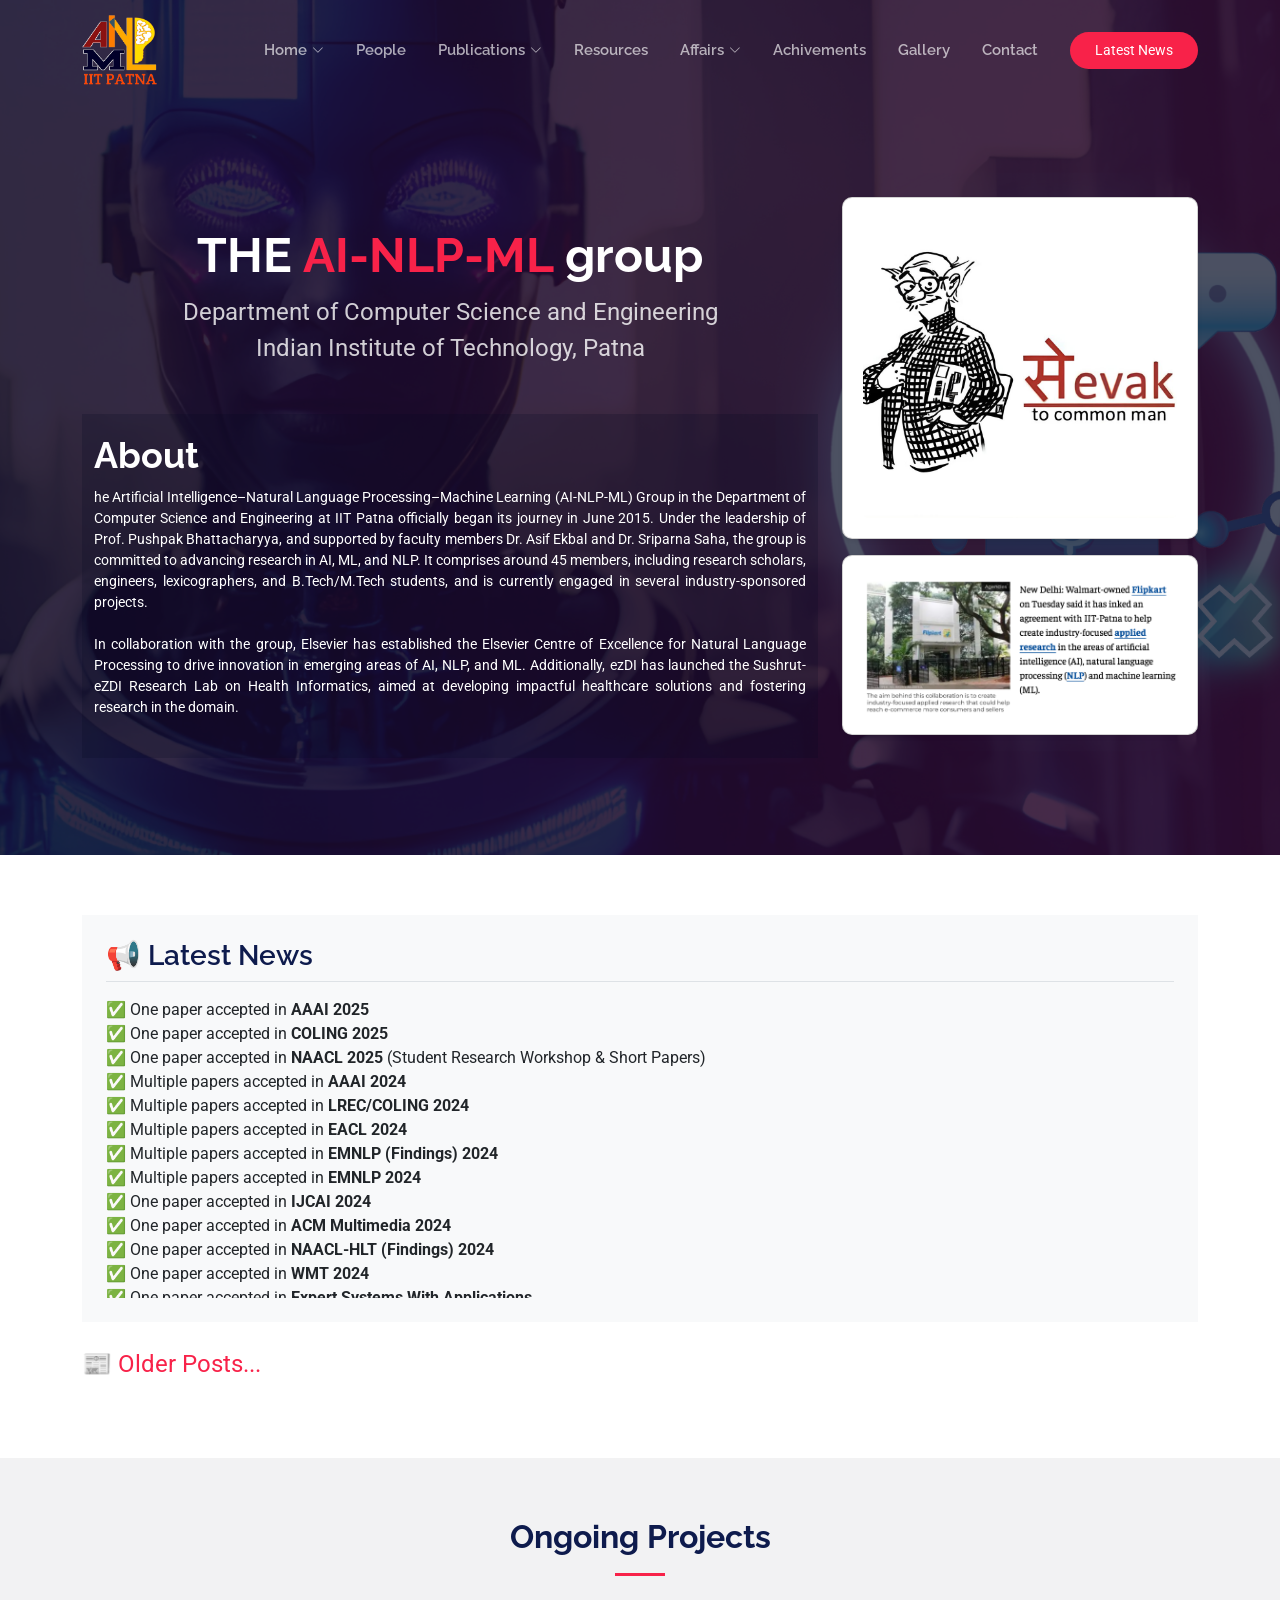
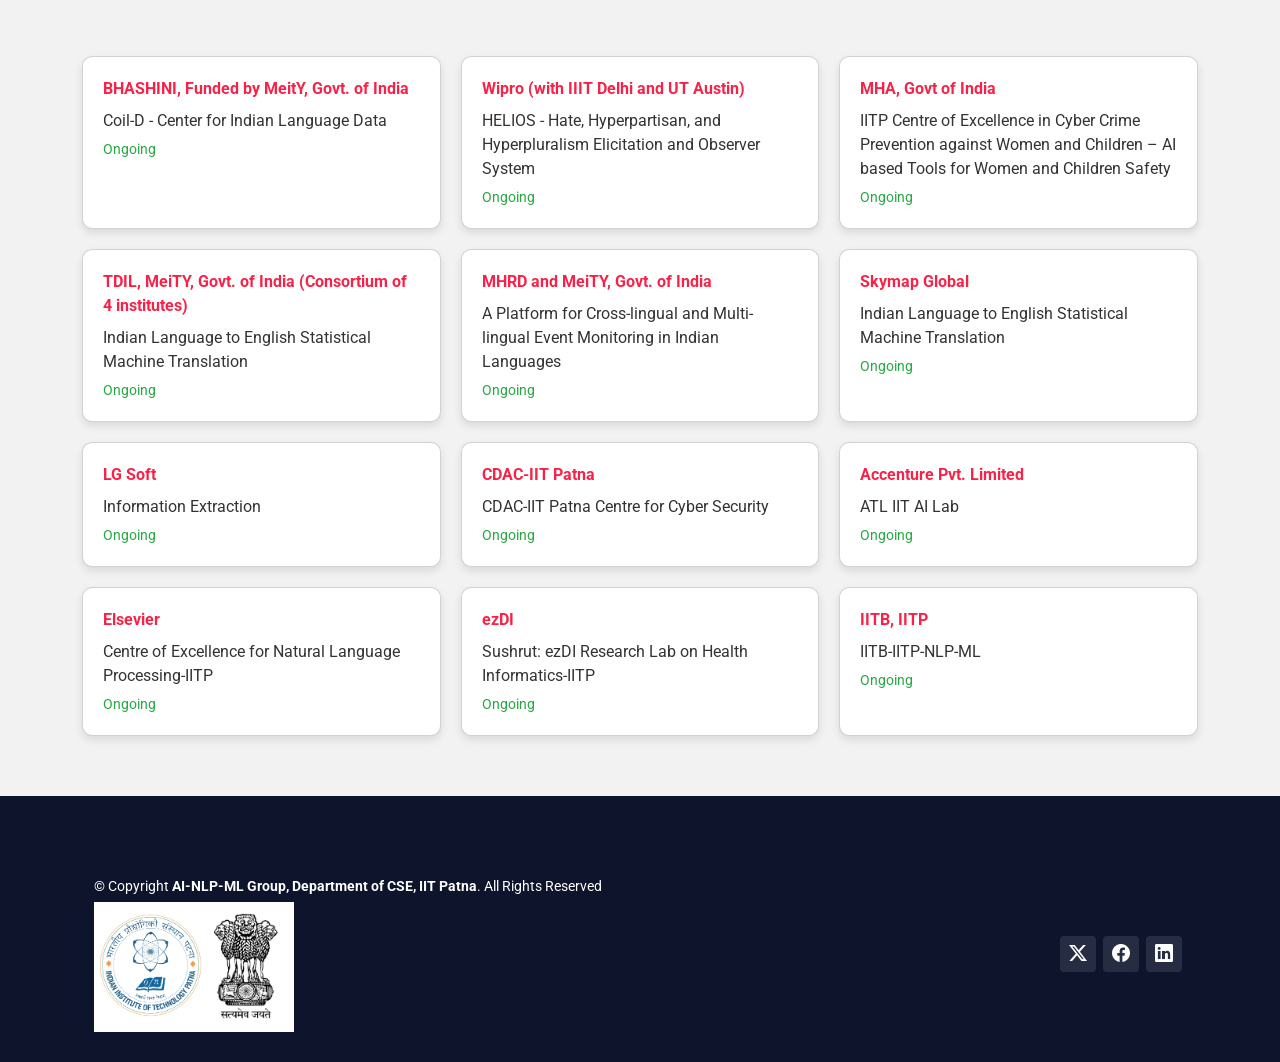
==== index.html @ 703f5d4b "commit" ====
<!DOCTYPE html>
<html lang="en">

<head>
  <meta charset="utf-8">
  <meta content="width=device-width, initial-scale=1.0" name="viewport">
  <title>AI-NLP-ML GROUP</title>
  <meta name="description" content="">
  <meta name="keywords" content="">

  <!-- Favicons -->
  <link href="assets/img/grouplogo.png" rel="icon">
  <!-- <link href="assets/img/favicon.png" rel="icon"> -->
  <!-- <link href="assets/img/apple-touch-icon.png" rel="apple-touch-icon"> -->

  <!-- Fonts -->
  <link href="https://fonts.googleapis.com" rel="preconnect">
  <link href="https://fonts.gstatic.com" rel="preconnect" crossorigin>
  <link href="https://fonts.googleapis.com/css2?family=Roboto:ital,wght@0,100;0,300;0,400;0,500;0,700;0,900;1,100;1,300;1,400;1,500;1,700;1,900&family=Raleway:ital,wght@0,100;0,200;0,300;0,400;0,500;0,600;0,700;0,800;0,900;1,100;1,200;1,300;1,400;1,500;1,600;1,700;1,800;1,900&display=swap" rel="stylesheet">

  <!-- Vendor CSS Files -->
  <link href="assets/vendor/bootstrap/css/bootstrap.min.css" rel="stylesheet">
  <link href="assets/vendor/bootstrap-icons/bootstrap-icons.css" rel="stylesheet">
  <link href="assets/vendor/aos/aos.css" rel="stylesheet">
  <link href="assets/vendor/glightbox/css/glightbox.min.css" rel="stylesheet">
  <link href="assets/vendor/swiper/swiper-bundle.min.css" rel="stylesheet">

  <!-- Main CSS File -->
  <link href="assets/css/main.css" rel="stylesheet">

  <!-- =======================================================
  * Template Name: TheEvent
  * Template URL: https://bootstrapmade.com/theevent-conference-event-bootstrap-template/
  * Updated: Aug 07 2024 with Bootstrap v5.3.3
  * Author: BootstrapMade.com
  * License: https://bootstrapmade.com/license/
  ======================================================== -->
</head>

<body class="index-page">

  <header id="header" class="header d-flex align-items-center fixed-top">
    <div class="container-fluid container-xl position-relative d-flex align-items-center">

      <a href="index.html" class="logo d-flex align-items-center me-auto">
        <img src="assets/img/grouplogo.png" alt="">
        <!-- Uncomment the line below if you also wish to use an text logo -->
        <!-- <h1 class="sitename">TheEvent</h1>  -->
      </a>

       <nav id="navmenu" class="navmenu">
        <ul>
          <li class="dropdown"><a href="index.html">Home<i class="bi bi-chevron-down toggle-dropdown"></i></a>
              <ul>
              <li><a href="index.html#about">About</a></li>
              <li><a href="index.html#projects">Ongoing Projects</a></li>
              <li><a href="collaboration.html">Collaboration</a></li></ul>
              
              </li>

          <li><a href="people.html">People</a></li>

          <li class="dropdown"><a href="">Publications<i class="bi bi-chevron-down toggle-dropdown"></i></a>
              <ul>
              <li><a href="conference.html">Conferences</a></li>
              <li><a href="journal.html">Journals</a></li>
              <li><a href="workshop.html">Workshops</a></li>
               </ul>
          </li>

          <li><a href="resources.html">Resources</a></li>
           
          <li class="dropdown"><a href="">Affairs<i class="bi bi-chevron-down toggle-dropdown"></i></a>
              <ul>
              <li><a href="events.html">Events</a></li>
              <li><a href="fridaytalks.html">Friday Talks</a></li>
               </ul>
          </li>
          <li><a href="achivment.html">Achivements</a></li>
          <li><a href="gallery.html">Gallery</a></li>
          <li><a href="contact.html">Contact</a></li>
        </ul>
        <i class="mobile-nav-toggle d-xl-none bi bi-list"></i>
      </nav>

      <a class="cta-btn d-none d-sm-block" href="index.html#news">Latest News</a>


    </div>
  </header>

  <main class="main">

    

  <!-- Hero Section --> 


  <section id="about" class="hero section dark-background" style="background: url('assets/img/p1.png') no-repeat center center/cover;">
     
  <div class="container">
      
     <div class="row">
         
      <div class="col-lg-8">
      <div class="container d-flex flex-column align-items-center text-center mt-auto" style="padding-top: 30px;">
        <h2 data-aos="fade-up" data-aos-delay="100" class="">THE <span>AI-NLP-ML</span> group</h2>
        <p data-aos="fade-up" data-aos-delay="200">Department of Computer Science and Engineering <br> Indian Institute of Technology, Patna</p>
        <!-- <div data-aos="fade-up" data-aos-delay="300" class="">
          <a href="https://www.youtube.com/watch?v=Y7f98aduVJ8" class="glightbox pulsating-play-btn mt-3"></a>
        </div> -->
      </div>

      <br> <br>

      <div class="about-info mt-auto position-relative">

        <div class="container position-relative" data-aos="fade-up">
          <div class="row">
            <div class="col-lg-12">
              <h2>About</h2>
              <p style="text-align: justify;">he Artificial Intelligence–Natural Language Processing–Machine Learning (AI-NLP-ML) Group in the Department of Computer Science and Engineering at IIT Patna officially began its journey in June 2015. Under the leadership of Prof. Pushpak Bhattacharyya, and supported by faculty members Dr. Asif Ekbal and Dr. Sriparna Saha, the group is committed to advancing research in AI, ML, and NLP. It comprises around 45 members, including research scholars, engineers, lexicographers, and B.Tech/M.Tech students, and is currently engaged in several industry-sponsored projects.<br><br>

              In collaboration with the group, Elsevier has established the Elsevier Centre of Excellence for Natural Language Processing to drive innovation in emerging areas of AI, NLP, and ML. Additionally, ezDI has launched the Sushrut-eZDI Research Lab on Health Informatics, aimed at developing impactful healthcare solutions and fostering research in the domain.</p>
            </div>
            <!-- <div class="col-lg-3">
              <h3>Where</h3>
              <p>Downtown Conference Center, New York</p>
            </div> -->
            <!-- <div class="col-lg-3">
              <h3>When</h3>
              <p>Monday to Wednesday<br>10-12 December</p>
            </div> -->
          </div>
        </div>
      </div>
    </div>




<!-- Right: Images -->
<div class="col-lg-4">
  <div class="row g-3">
    <div class="col-12">
      <div class="card shadow-sm">
       <a href="https://www.iitp.ac.in/~sevak/" target="blank"> <img src="assets/img/sevak.jpg" alt="Lab Image 1" class="img-fluid rounded uniform-img" style="height: 300px;"></a>
      </div>
    </div>
    <div class="col-12">
      <div class="card shadow-sm">
        <a href="https://economictimes.indiatimes.com/industry/services/retail/flipkart-signs-pact-with-iit-patna-for-joint-research-in-artificial-intelligence-machine-learning/articleshow/77615676.cms?from=mdr" target="blank"><img src="assets/img/media.jpg" alt="Lab Image 2" class="img-fluid rounded uniform-img"></a>
      </div>
    </div>
  </div>
</div>


    </div>
  </div>
</section>





<style>
  @keyframes scrollUp {
  0% {
    transform: translateY(100%);
  }
  100% {
    transform: translateY(-100%);
  }
}

.news-list {
  display: inline-block;
  white-space: nowrap;
  animation: scrollUp 24s linear infinite;
  animation-delay: 0s; /* Ensures it starts immediately */
  animation-play-state: running;
  will-change: transform;
}

</style>

<section id="news" >

   <div class="container">
    <!-- Latest News (30%) -->
    <div class="col-lg-12 bg-light text-dark p-4 position-relative overflow-hidden">
      <h3 class="fw-semibold mb-3 border-bottom pb-2">📢 Latest News</h3>
      <div class="news-ticker" style="max-height: 300px; overflow-y: hidden; position: relative;">
        <ul class="news-list list-unstyled m-0 p-0" style="animation: scrollUp 24s linear infinite;">
         <li>✅ One paper accepted in <strong>AAAI 2025</strong></li>
  <li>✅ One paper accepted in <strong>COLING 2025</strong></li>
  <li>✅ One paper accepted in <strong>NAACL 2025</strong> (Student Research Workshop &amp; Short Papers)</li>
  <li>✅ Multiple papers accepted in <strong>AAAI 2024</strong></li>
  <li>✅ Multiple papers accepted in <strong>LREC/COLING 2024</strong></li>
  <li>✅ Multiple papers accepted in <strong>EACL 2024</strong></li>
  <li>✅ Multiple papers accepted in <strong>EMNLP (Findings) 2024</strong></li>
  <li>✅ Multiple papers accepted in <strong>EMNLP 2024</strong></li>
  <li>✅ One paper accepted in <strong>IJCAI 2024</strong></li>
  <li>✅ One paper accepted in <strong>ACM Multimedia 2024</strong></li>
  <li>✅ One paper accepted in <strong>NAACL-HLT (Findings) 2024</strong></li>
  <li>✅ One paper accepted in <strong>WMT 2024</strong></li>

          <li>✅ One paper accepted in <strong>Expert Systems With Applications</strong></li>
          <li>✅ One paper accepted in <strong>PAKDD 2023</strong></li>
          <li>✅ One paper accepted in <strong>EACL 2023</strong></li>
          <li>✅ One paper in <strong>Scientific Reports</strong> (h5 index: 206)</li>
          <li>✅ One paper in <strong>PLOS ONE</strong> with Samsung (h5 index: 186)</li>
          <li>✅ One paper in <strong>Multimedia Tools and Applications</strong> (h5: 87)</li>
          <li>🏆 Best Student Paper Award in <strong>JCDL</strong></li>
          <li>🚀 Three papers in <strong>ECIR 2023</strong>, Dublin</li>
          <li>🌐 One paper in <strong>AAAI-2023</strong>, USA</li>
          <li>🧠 One paper in <strong>Information Fusion, Elsevier </strong> (IF: 17.56)</li>
          <li>💡 Collaboration with <strong>Flipkart</strong> featured in media</li>
        </ul>
      </div>
    </div>

     <br>
     <p class="older-posts" style="font-size: 1.5rem;">
     <a href="news.html" target="blank">📰 Older Posts...</a>
     </p>

  </div>
</section>






    <!-- ongoing projects -->

    <style>
    /*body {
      font-family: Arial, sans-serif;
      background-color: #f4f6f8;
      margin: 0;
      padding: 20px;
    }*/
    h1 {
      text-align: center;
      color: #333;
    }
    .grid {
      display: grid;
      grid-template-columns: repeat(auto-fit, minmax(300px, 1fr));
      gap: 20px;
      margin-top: 30px;
    }
    .card {
      background-color: #fff;
      border-radius: 10px;
      padding: 20px;
      box-shadow: 0 4px 8px rgba(0,0,0,0.1);
      transition: transform 0.2s;
    }
    .card:hover {
      transform: translateY(-5px);
    }
    .agency {
      font-weight: bold;
      color:#f82249;
      margin-bottom: 8px;
    }
    .title {
      font-size: 16px;
      color: #333;
      margin-bottom: 6px;
    }
    .status {
      font-size: 14px;
      color: #28a745;
    }
  </style>

  
    <section id="projects" class="buy-tickets section light-background">

      <!-- Section Title -->
      <div class="container section-title" data-aos="fade-up">
        <h2>Ongoing Projects<br></h2>
        <!-- <p>Necessitatibus eius consequatur ex aliquid fuga eum quidem sint consectetur velit</p> -->
      </div><!-- End Section Title -->

      <div class="container">

        <div class="grid">

    <div class="card">
      <div class="agency">BHASHINI, Funded by MeitY, Govt. of India</div>
      <div class="title">Coil-D - Center for Indian Language Data</div>
      <div class="status">Ongoing</div>
    </div>      

    <div class="card">
      <div class="agency">Wipro (with IIIT Delhi and UT Austin)</div>
      <div class="title">HELIOS - Hate, Hyperpartisan, and Hyperpluralism Elicitation and Observer System</div>
      <div class="status">Ongoing</div>
    </div>

    <div class="card">
      <div class="agency">MHA, Govt of India</div>
      <div class="title">IITP Centre of Excellence in Cyber Crime Prevention against Women and Children – AI based Tools for Women and Children Safety</div>
      <div class="status">Ongoing</div>
    </div>

    <div class="card">
      <div class="agency">TDIL, MeiTY, Govt. of India (Consortium of 4 institutes)</div>
      <div class="title">Indian Language to English Statistical Machine Translation</div>
      <div class="status">Ongoing</div>
    </div>

    <div class="card">
      <div class="agency">MHRD and MeiTY, Govt. of India</div>
      <div class="title">A Platform for Cross-lingual and Multi-lingual Event Monitoring in Indian Languages</div>
      <div class="status">Ongoing</div>
    </div>

    <div class="card">
      <div class="agency">Skymap Global</div>
      <div class="title">Indian Language to English Statistical Machine Translation</div>
      <div class="status">Ongoing</div>
    </div>

    <div class="card">
      <div class="agency">LG Soft</div>
      <div class="title">Information Extraction</div>
      <div class="status">Ongoing</div>
    </div>

    <div class="card">
      <div class="agency">CDAC-IIT Patna</div>
      <div class="title">CDAC-IIT Patna Centre for Cyber Security</div>
      <div class="status">Ongoing</div>
    </div>

    <div class="card">
      <div class="agency">Accenture Pvt. Limited</div>
      <div class="title">ATL IIT AI Lab</div>
      <div class="status">Ongoing</div>
    </div>

    <div class="card">
      <div class="agency">Elsevier</div>
      <div class="title">Centre of Excellence for Natural Language Processing-IITP</div>
      <div class="status">Ongoing</div>
    </div>

    <div class="card">
      <div class="agency">ezDI</div>
      <div class="title">Sushrut: ezDI Research Lab on Health Informatics-IITP</div>
      <div class="status">Ongoing</div>
    </div>

    <div class="card">
      <div class="agency">IITB, IITP</div>
      <div class="title">IITB-IITP-NLP-ML</div>
      <div class="status">Ongoing</div>
    </div>

  </div>

      
     </div>       

    </section><!-- /ongoing projects-->

    


    <!-- Buy Tickets Section -->
    <!-- <section id="buy-tickets" class="buy-tickets section light-background"> -->

      <!-- Section Title -->
      <!-- <div class="container section-title" data-aos="fade-up">
        <h2>Buy Tickets<br></h2>
        <p>Necessitatibus eius consequatur ex aliquid fuga eum quidem sint consectetur velit</p>
      </div> --><!-- End Section Title -->

      <!-- <div class="container">

        <div class="row gy-4 pricing-item" data-aos="fade-up" data-aos-delay="100">
          <div class="col-lg-3 d-flex align-items-center justify-content-center">
            <h3>Standard Access</h3>
          </div>
          <div class="col-lg-3 d-flex align-items-center justify-content-center">
            <h4><sup>$</sup>150<span> / month</span></h4>
          </div>
          <div class="col-lg-3 d-flex align-items-center justify-content-center">
            <ul>
              <li><i class="bi bi-check"></i> <span>Quam adipiscing vitae proin</span></li>
              <li><i class="bi bi-check"></i> <span>Nulla at volutpat diam uteera</span></li>
              <li class="na"><i class="bi bi-x"></i> <span>Pharetra massa massa ultricies</span></li>
            </ul>
          </div>
          <div class="col-lg-3 d-flex align-items-center justify-content-center">
            <div class="text-center"><a href="#" class="buy-btn">Buy Now</a></div>
          </div>
        </div> --><!-- End Pricing Item -->

        <!-- <div class="row gy-4 pricing-item featured mt-4" data-aos="fade-up" data-aos-delay="200">
          <div class="col-lg-3 d-flex align-items-center justify-content-center">
            <h3>Premium Access<br></h3>
          </div>
          <div class="col-lg-3 d-flex align-items-center justify-content-center">
            <h4><sup>$</sup>250<span> / month</span></h4>
          </div>
          <div class="col-lg-3 d-flex align-items-center justify-content-center">
            <ul>
              <li><i class="bi bi-check"></i> <span>Quam adipiscing vitae proin</span></li>
              <li><i class="bi bi-check"></i> <strong>Nec feugiat nisl pretium</strong></li>
              <li><i class="bi bi-check"></i> <span>Nulla at volutpat diam uteera</span></li>
            </ul>
          </div>
          <div class="col-lg-3 d-flex align-items-center justify-content-center">
            <div class="text-center"><a href="#" class="buy-btn">Buy Now</a></div>
          </div>
        </div> --><!-- End Pricing Item -->

        <!-- <div class="row gy-4 pricing-item mt-4" data-aos="fade-up" data-aos-delay="300">
          <div class="col-lg-3 d-flex align-items-center justify-content-center">
            <h3>Pro Access<br></h3>
          </div>
          <div class="col-lg-3 d-flex align-items-center justify-content-center">
            <h4><sup>$</sup>350<span> / month</span></h4>
          </div>
          <div class="col-lg-3 d-flex align-items-center justify-content-center">
            <ul>
              <li><i class="bi bi-check"></i> <span>Quam adipiscing vitae proin</span></li>
              <li><i class="bi bi-check"></i> <span>Nec feugiat nisl pretium</span></li>
              <li><i class="bi bi-check"></i> <span>Nulla at volutpat diam uteera</span></li>
            </ul>
          </div>
          <div class="col-lg-3 d-flex align-items-center justify-content-center">
            <div class="text-center"><a href="#" class="buy-btn">Buy Now</a></div>
          </div>
        </div> --><!-- End Pricing Item -->

      <!-- </div>

    </section> --><!-- /Buy Tickets Section -->

    <!-- Contact Section -->
    <!-- <section id="contact" class="contact section"> -->

      <!-- Section Title -->
      <!-- <div class="container section-title" data-aos="fade-up">
        <h2>Contact</h2>
        <p>Necessitatibus eius consequatur ex aliquid fuga eum quidem sint consectetur velit</p>
      </div> --><!-- End Section Title -->

      <!-- <div class="container" data-aos="fade-up" data-aos-delay="100">

        <div class="row gy-4">

          <div class="col-lg-6">
            <div class="info-item d-flex flex-column justify-content-center align-items-center" data-aos="fade-up" data-aos-delay="200">
              <i class="bi bi-geo-alt"></i>
              <h3>Address</h3>
              <p>A108 Adam Street, New York, NY 535022</p>
            </div>
          </div> --><!-- End Info Item -->

         <!--  <div class="col-lg-3 col-md-6">
            <div class="info-item d-flex flex-column justify-content-center align-items-center" data-aos="fade-up" data-aos-delay="300">
              <i class="bi bi-telephone"></i>
              <h3>Call Us</h3>
              <p>+1 5589 55488 55</p>
            </div>
          </div> --><!-- End Info Item -->

          <!-- <div class="col-lg-3 col-md-6">
            <div class="info-item d-flex flex-column justify-content-center align-items-center" data-aos="fade-up" data-aos-delay="400">
              <i class="bi bi-envelope"></i>
              <h3>Email Us</h3>
              <p>info@example.com</p>
            </div>
          </div> --><!-- End Info Item -->

       <!--  </div>

        <div class="row gy-4 mt-1">
          <div class="col-lg-6" data-aos="fade-up" data-aos-delay="300">
            <iframe src="https://www.google.com/maps/embed?pb=!1m14!1m8!1m3!1d48389.78314118045!2d-74.006138!3d40.710059!3m2!1i1024!2i768!4f13.1!3m3!1m2!1s0x89c25a22a3bda30d%3A0xb89d1fe6bc499443!2sDowntown%20Conference%20Center!5e0!3m2!1sen!2sus!4v1676961268712!5m2!1sen!2sus" frameborder="0" style="border:0; width: 100%; height: 400px;" allowfullscreen="" loading="lazy" referrerpolicy="no-referrer-when-downgrade"></iframe>
          </div> --><!-- End Google Maps -->

         <!--  <div class="col-lg-6">
            <form action="forms/contact.php" method="post" class="php-email-form" data-aos="fade-up" data-aos-delay="400">
              <div class="row gy-4">

                <div class="col-md-6">
                  <input type="text" name="name" class="form-control" placeholder="Your Name" required="">
                </div>

                <div class="col-md-6 ">
                  <input type="email" class="form-control" name="email" placeholder="Your Email" required="">
                </div>

                <div class="col-md-12">
                  <input type="text" class="form-control" name="subject" placeholder="Subject" required="">
                </div>

                <div class="col-md-12">
                  <textarea class="form-control" name="message" rows="6" placeholder="Message" required=""></textarea>
                </div>

                <div class="col-md-12 text-center">
                  <div class="loading">Loading</div>
                  <div class="error-message"></div>
                  <div class="sent-message">Your message has been sent. Thank you!</div>

                  <button type="submit">Send Message</button>
                </div>

              </div>
            </form>
          </div> --><!-- End Contact Form -->

       <!--  </div>

      </div>

    </section> --><!-- /Contact Section -->

  </main>

  <footer id="footer" class="footer dark-background">

    <div class="footer-top">
      <div class="container">
        

      <div class="copyright text-center">
      <div class="container d-flex flex-column flex-lg-row justify-content-center justify-content-lg-between align-items-center">

        <div class="d-flex flex-column align-items-center align-items-lg-start">
          <div>
            © Copyright <strong><span>AI-NLP-ML Group, Department of CSE, IIT Patna</span></strong>. All Rights Reserved
          </div>
          <div class="credits">
             <a href="https://www.iitp.ac.in/" target="blank"><img src="assets/img/patnalogo.png" alt="" style="height: 130px; width: 200px;"></a>
            <!-- All the links in the footer should remain intact. -->
            <!-- You can delete the links only if you purchased the pro version. -->
            <!-- Licensing information: https://bootstrapmade.com/license/ -->
            <!-- Purchase the pro version with working PHP/AJAX contact form: https://bootstrapmade.com/herobiz-bootstrap-business-template/ -->
            <!-- Designed by <a href="https://bootstrapmade.com/">BootstrapMade</a> -->
          </div>
        </div>

        <div class="social-links order-first order-lg-last mb-3 mb-lg-0">
          <a href="https://twitter.com/ai_nlp_ml_iitp?t=twsWrghgOmZJlSwyv8TWQA&s=08" target="blank"><i class="bi bi-twitter-x"></i></a>
          <a href="https://www.facebook.com/ainlpmliitp/" target="blank"><i class="bi bi-facebook"></i></a>
          <!-- <a href=""><i class="bi bi-instagram"></i></a> -->
          <a href="https://in.linkedin.com/company/ai-nlp-ml-research-lab-iit-patna" target="blank"><i class="bi bi-linkedin"></i></a>
        </div>

      </div>
    </div>

  </footer>

  <!-- Scroll Top -->
  <a href="#" id="scroll-top" class="scroll-top d-flex align-items-center justify-content-center"><i class="bi bi-arrow-up-short"></i></a>

  <!-- Preloader -->
  <div id="preloader"></div>

  <!-- Vendor JS Files -->
  <script src="assets/vendor/bootstrap/js/bootstrap.bundle.min.js"></script>
  <script src="assets/vendor/php-email-form/validate.js"></script>
  <script src="assets/vendor/aos/aos.js"></script>
  <script src="assets/vendor/glightbox/js/glightbox.min.js"></script>
  <script src="assets/vendor/swiper/swiper-bundle.min.js"></script>

  <!-- Main JS File -->
  <script src="assets/js/main.js"></script>

</body>

</html>
---- assets/css/main.css ----
/**
* Template Name: TheEvent
* Template URL: https://bootstrapmade.com/theevent-conference-event-bootstrap-template/
* Updated: Aug 07 2024 with Bootstrap v5.3.3
* Author: BootstrapMade.com
* License: https://bootstrapmade.com/license/
*/

/*--------------------------------------------------------------
# Font & Color Variables
# Help: https://bootstrapmade.com/color-system/
--------------------------------------------------------------*/
/* Fonts */
:root {
  --default-font: "Roboto",  system-ui, -apple-system, "Segoe UI", Roboto, "Helvetica Neue", Arial, "Noto Sans", "Liberation Sans", sans-serif, "Apple Color Emoji", "Segoe UI Emoji", "Segoe UI Symbol", "Noto Color Emoji";
  --heading-font: "Raleway",  sans-serif;
  --nav-font: "Raleway",  sans-serif;
}

/* Global Colors - The following color variables are used throughout the website. Updating them here will change the color scheme of the entire website */
:root { 
  --background-color: #ffffff; /* Background color for the entire website, including individual sections */
  --default-color: #2f3138; /* Default color used for the majority of the text content across the entire website */
  --heading-color: #0e1b4d; /* Color for headings, subheadings and title throughout the website */
  --accent-color: #f82249; /* Accent color that represents your brand on the website. It's used for buttons, links, and other elements that need to stand out */
  --surface-color: #ffffff; /* The surface color is used as a background of boxed elements within sections, such as cards, icon boxes, or other elements that require a visual separation from the global background. */
  --contrast-color: #ffffff; /* Contrast color for text, ensuring readability against backgrounds of accent, heading, or default colors. */
}

/* Nav Menu Colors - The following color variables are used specifically for the navigation menu. They are separate from the global colors to allow for more customization options */
:root {
  --nav-color: rgba(255, 255, 255, 0.65);  /* The default color of the main navmenu links */
  --nav-hover-color: #ffffff; /* Applied to main navmenu links when they are hovered over or active */
  --nav-mobile-background-color: #ffffff; /* Used as the background color for mobile navigation menu */
  --nav-dropdown-background-color: #ffffff; /* Used as the background color for dropdown items that appear when hovering over primary navigation items */
  --nav-dropdown-color: #212529; /* Used for navigation links of the dropdown items in the navigation menu. */
  --nav-dropdown-hover-color: #f82249; /* Similar to --nav-hover-color, this color is applied to dropdown navigation links when they are hovered over. */
}

/* Color Presets - These classes override global colors when applied to any section or element, providing reuse of the sam color scheme. */

.light-background {
  --background-color: #f2f2f3;
  --surface-color: #ffffff;
}

.dark-background {
  --background-color: #000820;
  --default-color: #ffffff;
  --heading-color: #ffffff;
  --surface-color: #001553;
  --contrast-color: #ffffff;
}

/* Smooth scroll */
:root {
  scroll-behavior: smooth;
}

/*--------------------------------------------------------------
# General Styling & Shared Classes
--------------------------------------------------------------*/
body {
  color: var(--default-color);
  background-color: var(--background-color);
  font-family: var(--default-font);
}

a {
  color: var(--accent-color);
  text-decoration: none;
  transition: 0.3s;
}

a:hover {
  color: color-mix(in srgb, var(--accent-color), transparent 25%);
  text-decoration: none;
}

h1,
h2,
h3,
h4,
h5,
h6 {
  color: var(--heading-color);
  font-family: var(--heading-font);
}

/* Pulsating Play Button
------------------------------*/
.pulsating-play-btn {
  width: 94px;
  height: 94px;
  background: radial-gradient(var(--accent-color) 50%, color-mix(in srgb, var(--accent-color), transparent 75%) 52%);
  border-radius: 50%;
  display: block;
  position: relative;
  overflow: hidden;
}

.pulsating-play-btn:before {
  content: "";
  position: absolute;
  width: 120px;
  height: 120px;
  animation-delay: 0s;
  animation: pulsate-play-btn 2s;
  animation-direction: forwards;
  animation-iteration-count: infinite;
  animation-timing-function: steps;
  opacity: 1;
  border-radius: 50%;
  border: 5px solid color-mix(in srgb, var(--accent-color), transparent 30%);
  top: -15%;
  left: -15%;
  background: rgba(198, 16, 0, 0);
}

.pulsating-play-btn:after {
  content: "";
  position: absolute;
  left: 50%;
  top: 50%;
  transform: translateX(-40%) translateY(-50%);
  width: 0;
  height: 0;
  border-top: 10px solid transparent;
  border-bottom: 10px solid transparent;
  border-left: 15px solid #fff;
  z-index: 100;
  transition: all 400ms cubic-bezier(0.55, 0.055, 0.675, 0.19);
}

.pulsating-play-btn:hover:before {
  content: "";
  position: absolute;
  left: 50%;
  top: 50%;
  transform: translateX(-40%) translateY(-50%);
  width: 0;
  height: 0;
  border: none;
  border-top: 10px solid transparent;
  border-bottom: 10px solid transparent;
  border-left: 15px solid #fff;
  z-index: 200;
  animation: none;
  border-radius: 0;
}

.pulsating-play-btn:hover:after {
  border-left: 15px solid var(--accent-color);
  transform: scale(20);
}

@keyframes pulsate-play-btn {
  0% {
    transform: scale(0.6, 0.6);
    opacity: 1;
  }

  100% {
    transform: scale(1, 1);
    opacity: 0;
  }
}

/* PHP Email Form Messages
------------------------------*/
.php-email-form .error-message {
  display: none;
  background: #df1529;
  color: #ffffff;
  text-align: left;
  padding: 15px;
  margin-bottom: 24px;
  font-weight: 600;
}

.php-email-form .sent-message {
  display: none;
  color: #ffffff;
  background: #059652;
  text-align: center;
  padding: 15px;
  margin-bottom: 24px;
  font-weight: 600;
}

.php-email-form .loading {
  display: none;
  background: var(--surface-color);
  text-align: center;
  padding: 15px;
  margin-bottom: 24px;
}

.php-email-form .loading:before {
  content: "";
  display: inline-block;
  border-radius: 50%;
  width: 24px;
  height: 24px;
  margin: 0 10px -6px 0;
  border: 3px solid var(--accent-color);
  border-top-color: var(--surface-color);
  animation: php-email-form-loading 1s linear infinite;
}

@keyframes php-email-form-loading {
  0% {
    transform: rotate(0deg);
  }

  100% {
    transform: rotate(360deg);
  }
}

/*--------------------------------------------------------------
# Global Header
--------------------------------------------------------------*/
.header {
  --background-color: rgba(0, 0, 0, 0);
  --heading-color: #ffffff;
  color: var(--default-color);
  background-color: var(--background-color);
  padding: 15px 0;
  transition: all 0.5s;
  z-index: 997;
}

.header .logo {
  line-height: 1;
}

.header .logo img {
/*  max-height: 40px;*/
  margin-right: 6px;
  height: 70px;
  width: 75px;
}

.header .logo h1 {
  font-size: 30px;
  margin: 0;
  font-weight: 700;
  color: var(--heading-color);
}

.header .cta-btn,
.header .cta-btn:focus {
  color: var(--contrast-color);
  background: var(--accent-color);
  font-size: 14px;
  padding: 8px 25px;
  margin: 0 0 0 30px;
  border-radius: 50px;
  transition: 0.3s;
}

.header .cta-btn:hover,
.header .cta-btn:focus:hover {
  color: var(--contrast-color);
  background: color-mix(in srgb, var(--accent-color), transparent 15%);
}

@media (max-width: 1200px) {
  .header .logo {
    order: 1;
  }

  .header .btn-getstarted {
    order: 2;
    margin: 0 15px 0 0;
    padding: 6px 15px;
  }

  .header .navmenu {
    order: 3;
  }
}

.scrolled .header {
  box-shadow: 0px 0 18px rgba(0, 0, 0, 0.1);
}

/* Global Header on Scroll
------------------------------*/
.scrolled .header {
  --background-color: rgba(1, 8, 33, 0.82);
}

/*--------------------------------------------------------------
# Navigation Menu
--------------------------------------------------------------*/
/* Desktop Navigation */
@media (min-width: 1200px) {
  .navmenu {
    padding: 0;
  }

  .navmenu ul {
    margin: 0;
    padding: 0;
    display: flex;
    list-style: none;
    align-items: center;
  }

  .navmenu li {
    position: relative;
  }

  .navmenu>ul>li {
    white-space: nowrap;
    padding: 15px 14px;
  }

  .navmenu>ul>li:last-child {
    padding-right: 0;
  }

  .navmenu a,
  .navmenu a:focus {
    color: var(--nav-color);
    font-size: 15px;
    padding: 0 2px;
    font-family: var(--nav-font);
    font-weight: 600;
    display: flex;
    align-items: center;
    justify-content: space-between;
    white-space: nowrap;
    transition: 0.3s;
    position: relative;
  }

  .navmenu a i,
  .navmenu a:focus i {
    font-size: 12px;
    line-height: 0;
    margin-left: 5px;
    transition: 0.3s;
  }

  .navmenu>ul>li>a:before {
    content: "";
    position: absolute;
    height: 2px;
    bottom: -6px;
    left: 0;
    background-color: var(--accent-color);
    visibility: hidden;
    width: 0px;
    transition: all 0.3s ease-in-out 0s;
  }

  .navmenu a:hover:before,
  .navmenu li:hover>a:before,
  .navmenu .active:before {
    visibility: visible;
    width: 100%;
  }

  .navmenu li:hover>a,
  .navmenu .active,
  .navmenu .active:focus {
    color: var(--nav-hover-color);
  }

  .navmenu .dropdown ul {
    margin: 0;
    padding: 10px 0;
    background: var(--nav-dropdown-background-color);
    display: block;
    position: absolute;
    visibility: hidden;
    left: 14px;
    top: 130%;
    opacity: 0;
    transition: 0.3s;
    border-radius: 4px;
    z-index: 99;
    box-shadow: 0px 0px 30px rgba(0, 0, 0, 0.1);
  }

  .navmenu .dropdown ul li {
    min-width: 200px;
  }

  .navmenu .dropdown ul a {
    padding: 10px 20px;
    font-size: 15px;
    text-transform: none;
    color: var(--nav-dropdown-color);
  }

  .navmenu .dropdown ul a i {
    font-size: 12px;
  }

  .navmenu .dropdown ul a:hover,
  .navmenu .dropdown ul .active:hover,
  .navmenu .dropdown ul li:hover>a {
    color: var(--nav-dropdown-hover-color);
  }

  .navmenu .dropdown:hover>ul {
    opacity: 1;
    top: 100%;
    visibility: visible;
  }

  .navmenu .dropdown .dropdown ul {
    top: 0;
    left: -90%;
    visibility: hidden;
  }

  .navmenu .dropdown .dropdown:hover>ul {
    opacity: 1;
    top: 0;
    left: -100%;
    visibility: visible;
  }
}

/* Mobile Navigation */
@media (max-width: 1199px) {
  .mobile-nav-toggle {
    color: var(--nav-color);
    font-size: 28px;
    line-height: 0;
    margin-right: 10px;
    cursor: pointer;
    transition: color 0.3s;
  }

  .navmenu {
    padding: 0;
    z-index: 9997;
  }

  .navmenu ul {
    display: none;
    list-style: none;
    position: absolute;
    inset: 60px 20px 20px 20px;
    padding: 10px 0;
    margin: 0;
    border-radius: 6px;
    background-color: var(--nav-dropdown-background-color);
    border: 1px solid color-mix(in srgb, var(--default-color), transparent 90%);
    box-shadow: none;
    overflow-y: auto;
    transition: 0.3s;
    z-index: 9998;
  }

  .navmenu a,
  .navmenu a:focus {
    color: var(--nav-dropdown-color);
    padding: 10px 20px;
    font-family: var(--nav-font);
    font-size: 17px;
    font-weight: 500;
    display: flex;
    align-items: center;
    justify-content: space-between;
    white-space: nowrap;
    transition: 0.3s;
  }

  .navmenu a i,
  .navmenu a:focus i {
    font-size: 12px;
    line-height: 0;
    margin-left: 5px;
    width: 30px;
    height: 30px;
    display: flex;
    align-items: center;
    justify-content: center;
    border-radius: 50%;
    transition: 0.3s;
    background-color: color-mix(in srgb, var(--accent-color), transparent 90%);
  }

  .navmenu a i:hover,
  .navmenu a:focus i:hover {
    background-color: var(--accent-color);
    color: var(--contrast-color);
  }

  .navmenu a:hover,
  .navmenu .active,
  .navmenu .active:focus {
    color: var(--nav-dropdown-hover-color);
  }

  .navmenu .active i,
  .navmenu .active:focus i {
    background-color: var(--accent-color);
    color: var(--contrast-color);
    transform: rotate(180deg);
  }

  .navmenu .dropdown ul {
    position: static;
    display: none;
    z-index: 99;
    padding: 10px 0;
    margin: 10px 20px;
    background-color: var(--nav-dropdown-background-color);
    transition: all 0.5s ease-in-out;
  }

  .navmenu .dropdown ul ul {
    background-color: rgba(33, 37, 41, 0.1);
  }

  .navmenu .dropdown>.dropdown-active {
    display: block;
    background-color: rgba(33, 37, 41, 0.03);
  }

  .mobile-nav-active {
    overflow: hidden;
  }

  .mobile-nav-active .mobile-nav-toggle {
    color: #fff;
    position: absolute;
    font-size: 32px;
    top: 15px;
    right: 15px;
    margin-right: 0;
    z-index: 9999;
  }

  .mobile-nav-active .navmenu {
    position: fixed;
    overflow: hidden;
    inset: 0;
    background: rgba(33, 37, 41, 0.8);
    transition: 0.3s;
  }

  .mobile-nav-active .navmenu>ul {
    display: block;
  }
}

/*--------------------------------------------------------------
# Global Footer
--------------------------------------------------------------*/
.footer {
  color: var(--default-color);
  background-color: var(--background-color);
  font-size: 14px;
  position: relative;
}

.footer .footer-top {
  background-color: color-mix(in srgb, var(--background-color), white 5%);
  padding-top: 50px;
}

.footer .footer-about .logo {
  line-height: 1;
  margin-bottom: 25px;
}

.footer .footer-about .logo img {
  max-height: 40px;
  margin-right: 6px;
}

.footer .footer-about .logo span {
  color: var(--heading-color);
  font-family: var(--heading-font);
  font-size: 26px;
  font-weight: 700;
  letter-spacing: 1px;
}

.footer .footer-about p {
  font-size: 14px;
  font-family: var(--heading-font);
}

.footer h4 {
  font-size: 16px;
  font-weight: 600;
  position: relative;
  padding-bottom: 12px;
  margin-bottom: 15px;
}

.footer h4::after {
  content: "";
  position: absolute;
  display: block;
  width: 20px;
  height: 2px;
  background: var(--accent-color);
  bottom: 0;
  left: 0;
}

.footer .footer-links {
  margin-bottom: 30px;
}

.footer .footer-links ul {
  list-style: none;
  padding: 0;
  margin: 0;
}

.footer .footer-links ul i {
  padding-right: 2px;
  font-size: 12px;
  line-height: 0;
}

.footer .footer-links ul li {
  padding: 10px 0;
  display: flex;
  align-items: center;
}

.footer .footer-links ul li:first-child {
  padding-top: 0;
}

.footer .footer-links ul a {
  color: color-mix(in srgb, var(--default-color), transparent 30%);
  display: inline-block;
  line-height: 1;
}

.footer .footer-links ul a:hover {
  color: var(--accent-color);
}

.footer .footer-contact p {
  margin-bottom: 5px;
}

.footer .copyright {
  padding: 30px 0;
}

.footer .copyright p {
  margin-bottom: 0;
}

.footer .credits {
  margin-top: 5px;
  font-size: 13px;
}

.footer .social-links a {
  font-size: 18px;
  display: inline-block;
  background: color-mix(in srgb, var(--default-color), transparent 90%);
  color: var(--contrast-color);
  line-height: 1;
  padding: 8px 0;
  margin-right: 4px;
  border-radius: 4px;
  text-align: center;
  width: 36px;
  height: 36px;
  transition: 0.3s;
}

.footer .social-links a:hover {
  background: var(--accent-color);
  text-decoration: none;
}

/*--------------------------------------------------------------
# Preloader
--------------------------------------------------------------*/
#preloader {
  position: fixed;
  inset: 0;
  z-index: 999999;
  overflow: hidden;
  background: var(--background-color);
  transition: all 0.6s ease-out;
}

#preloader:before {
  content: "";
  position: fixed;
  top: calc(50% - 30px);
  left: calc(50% - 30px);
  border: 6px solid #ffffff;
  border-color: var(--accent-color) transparent var(--accent-color) transparent;
  border-radius: 50%;
  width: 60px;
  height: 60px;
  animation: animate-preloader 1.5s linear infinite;
}

@keyframes animate-preloader {
  0% {
    transform: rotate(0deg);
  }

  100% {
    transform: rotate(360deg);
  }
}

/*--------------------------------------------------------------
# Scroll Top Button
--------------------------------------------------------------*/
.scroll-top {
  position: fixed;
  visibility: hidden;
  opacity: 0;
  right: 15px;
  bottom: -15px;
  z-index: 99999;
  background-color: var(--accent-color);
  width: 44px;
  height: 44px;
  border-radius: 50px;
  transition: all 0.4s;
}

.scroll-top i {
  font-size: 24px;
  color: var(--contrast-color);
  line-height: 0;
}

.scroll-top:hover {
  background-color: color-mix(in srgb, var(--accent-color), transparent 20%);
  color: var(--contrast-color);
}

.scroll-top.active {
  visibility: visible;
  opacity: 1;
  bottom: 15px;
}

/*--------------------------------------------------------------
# Disable aos animation delay on mobile devices
--------------------------------------------------------------*/
@media screen and (max-width: 768px) {
  [data-aos-delay] {
    transition-delay: 0 !important;
  }
}

/*--------------------------------------------------------------
# Global Page Titles & Breadcrumbs
--------------------------------------------------------------*/
.page-title {
  --background-color: #000000;
  --heading-color: var(--contrast-color);
  --default-color: var(--contrast-color);
  color: var(--default-color);
  background-color: var(--background-color);
  background-size: cover;
  background-position: center;
  background-repeat: no-repeat;
  padding: 160px 0 80px 0;
  text-align: center;
  position: relative;
}

.page-title:before {
  content: "";
  background-color: color-mix(in srgb, var(--background-color), transparent 50%);
  position: absolute;
  inset: 0;
}

.page-title h1 {
  font-size: 42px;
  font-weight: 700;
  margin-bottom: 10px;
}

.page-title .breadcrumbs ol {
  display: flex;
  flex-wrap: wrap;
  list-style: none;
  justify-content: center;
  padding: 0;
  margin: 0;
  font-size: 16px;
  font-weight: 400;
}

.page-title .breadcrumbs ol li+li {
  padding-left: 10px;
}

.page-title .breadcrumbs ol li+li::before {
  content: "/";
  display: inline-block;
  padding-right: 10px;
  color: color-mix(in srgb, var(--default-color), transparent 50%);
}

/*--------------------------------------------------------------
# Global Sections
--------------------------------------------------------------*/
section,
.section {
  color: var(--default-color);
  background-color: var(--background-color);
  padding: 60px 0;
  scroll-margin-top: 92px;
  overflow: clip;
}

@media (max-width: 1199px) {

  section,
  .section {
    scroll-margin-top: 76px;
  }
}

/*--------------------------------------------------------------
# Global Section Titles
--------------------------------------------------------------*/
.section-title {
  text-align: center;
  padding-bottom: 30px;
  position: relative;
}

.section-title h2 {
  font-size: 32px;
  font-weight: 700;
  margin-bottom: 20px;
  padding-bottom: 20px;
  position: relative;
}

.section-title h2:after {
  content: "";
  position: absolute;
  display: block;
  width: 50px;
  height: 3px;
  background: var(--accent-color);
  left: 0;
  right: 0;
  bottom: 0;
  margin: auto;
}

.section-title p {
  margin-bottom: 0;
}

/*--------------------------------------------------------------
# Hero Section
--------------------------------------------------------------*/
.hero {
  width: 100%;
  min-height: 95vh;
  position: relative;
  padding: 100px 0 0 0;
  display: flex;
  align-items: center;
  justify-content: center;
  flex-direction: column;
}

.hero img {
/*  position: absolute;*/
  inset: 0;
  display: block;
  width: 100%;
  height: 100%;
  object-fit: cover;
  z-index: 1;
}

.hero:before {
  content: "";
  background: color-mix(in srgb, var(--background-color), transparent 30%);
  position: absolute;
  inset: 0;
  z-index: 2;
}

.hero .container {
  position: relative;
  z-index: 3;
}

.hero h2 {
  margin: 0;
  font-size: 48px;
  font-weight: 700;
}

.hero h2 span {
  color: var(--accent-color);
}

.hero p {
  color: color-mix(in srgb, var(--default-color), transparent 20%);
  margin: 10px 0 0 0;
  font-size: 24px;
}

@media (max-width: 768px) {
  .hero h2 {
    font-size: 32px;
    line-height: 36px;
  }

  .hero p {
    font-size: 18px;
    line-height: 24px;
  }
}

.hero .about-info {
  overflow: hidden;
  position: relative;
  padding: 20px 0 20px 0;
  z-index: 2;
  width: 100%;
}

.hero .about-info:before {
  content: "";
  background: color-mix(in srgb, var(--background-color), transparent 80%);
  position: absolute;
  bottom: 0;
  top: 0;
  left: 0;
  right: 0;
}

.hero .about-info h2 {
  font-size: 36px;
  font-weight: bold;
  margin-bottom: 10px;
  color: #fff;
}

.hero .about-info h3 {
  font-size: 18px;
  font-weight: bold;
  text-transform: uppercase;
  margin-bottom: 10px;
  color: #fff;
}

.hero .about-info p {
  font-size: 14px;
  margin-bottom: 20px;
  color: #fff;
}

/*--------------------------------------------------------------
# Speakers Section
--------------------------------------------------------------*/
.speakers {
  --default-color: #ffffff;
}

.speakers .member {
  text-align: center;
  position: relative;
  overflow: hidden;
/*  padding-left: 50px;*/
}

.speakers .member .member-info {
  position: absolute;
  padding: 13px 0;
  inset: auto 0 -70px 0;
  background: rgba(0, 0, 0, 0.6);
  transition: 0.4s;
/*   width: 200px;*/

  }

.member img {
  width: 200px;
  height: 200px;
  object-fit: cover;
  object-position: center;
/*  border-radius: 50%;*/
  border: 2px solid #ddd;
  margin: 0 auto;
  display: block;
}

.speakers .member .member-info-content h4 {
  color: var(--contrast-color);
  font-weight: 700;
  margin-bottom: 6px;
  font-size: 15px;
}

.speakers .member .member-info-content h4 a {
  color: var(--contrast-color);
}

.speakers .member .member-info-content h4 a:hover {
  color: var(--accent-color);
  
}

.speakers .member .member-info-content span {
  font-style: italic;
  display: block;
  font-size: 13px;
}

.speakers .member .social {
  text-align: center;
  padding-top: 10px;
}

.speakers .member .social a {
  transition: color 0.3s;
  color: color-mix(in srgb, var(--default-color), transparent 30%);
  margin: 0 4px;
  display: inline-block;
}

.speakers .member .social a:hover {
  color: var(--default-color);
}

.speakers .member .social i {
  font-size: 18px;
  margin: 0 2px;
}

.speakers .member:hover .member-info {
  bottom: 0; 
}


.student-filter-bar {
/*  background-color: var(--accent-color);*/
/*  padding: 20px;*/
  border-radius: 8px;
}

.filter-btn {
  background: var(--accent-color);
  color: white;
  border: 2px solid white;
  padding: 10px 30px;
  margin: 5px;
  font-weight: 600;
  border-radius: 30px;
  transition: 0.3s;
}

.filter-btn:hover {
  background: #fff;
  color: var(--accent-color);
  border: 2px solid var(--accent-color);
}


/*--------------------------------------------------------------
# Schedule Section
--------------------------------------------------------------*/
.schedule {
  --background-color: color-mix(in srgb, var(--alt-background-color), transparent 95%);
}

.schedule .nav-tabs {
  text-align: center;
  margin: auto;
  display: block;
  border-bottom: 0;
  margin-bottom: 30px;
}

.schedule .nav-tabs li {
  display: inline-block;
  margin-bottom: 0;
}

.schedule .nav-tabs a {
  border: none;
  border-radius: 50px;
  font-weight: 600;
  background-color: var(--heading-color);
  color: var(--contrast-color);
  padding: 10px 100px;
}

@media (max-width: 991px) {
  .schedule .nav-tabs a {
    padding: 8px 60px;
  }
}

@media (max-width: 767px) {
  .schedule .nav-tabs a {
    padding: 8px 50px;
  }
}

@media (max-width: 480px) {
  .schedule .nav-tabs a {
    padding: 8px 30px;
  }
}

.schedule .nav-tabs a.active {
  background-color: var(--accent-color);
  color: var(--contrast-color);
}

.schedule .sub-heading {
  text-align: center;
  font-size: 18px;
  font-style: italic;
  margin: 0 auto 30px auto;
}

@media (min-width: 991px) {
  .schedule .sub-heading {
    width: 75%;
  }
}

.schedule .tab-pane {
  transition: ease-in-out 0.2s;
}

.schedule .schedule-item {
  border-bottom: 1px solid color-mix(in srgb, var(--default-color), transparent 85%);
  padding-top: 15px;
  padding-bottom: 15px;
  transition: background-color ease-in-out 0.3s;
}

.schedule .schedule-item time {
  padding-bottom: 5px;
  display: inline-block;
}

.schedule .schedule-item .speaker {
  width: 60px;
  height: 60px;
  overflow: hidden;
  border-radius: 50%;
  float: left;
  margin: 0 10px 10px 0;
}

.schedule .schedule-item .speaker img {
  height: 100%;
  transform: translateX(-50%);
  margin-left: 50%;
  transition: all ease-in-out 0.3s;
}

.schedule .schedule-item h4 {
  font-size: 18px;
  font-weight: 600;
  margin-bottom: 5px;
}

.schedule .schedule-item h4 span {
  font-style: italic;
  color: color-mix(in srgb, var(--default-color), transparent 50%);
  font-weight: normal;
  font-size: 16px;
}

.schedule .schedule-item p {
  font-style: italic;
  color: color-mix(in srgb, var(--default-color), transparent 30%);
  margin-bottom: 0;
}

/*--------------------------------------------------------------
# Venue Section
--------------------------------------------------------------*/
.venue .container-fluid {
  margin-bottom: 3px;
}

.venue .venue-map iframe {
  width: 100%;
  height: 100%;
  min-height: 300px;
}

.venue .venue-info {
  background: url("../img/venue-info-bg.jpg") top center no-repeat;
  background-size: cover;
  position: relative;
  padding-top: 60px;
  padding-bottom: 60px;
}

.venue .venue-info:before {
  content: "";
  background: rgba(0, 0, 0, 0.5);
  position: absolute;
  bottom: 0;
  top: 0;
  left: 0;
  right: 0;
}

.venue .venue-info h3 {
  font-size: 36px;
  font-weight: 700;
  color: var(--contrast-color);
}

@media (max-width: 574px) {
  .venue .venue-info h3 {
    font-size: 24px;
  }
}

.venue .venue-info p {
  color: var(--contrast-color);
  margin-bottom: 0;
}

.venue .venue-gallery-container {
  padding-right: 12px;
}

.venue .venue-gallery {
  overflow: hidden;
  border-right: 3px solid var(--background-color);
  border-bottom: 3px solid var(--background-color);
}

.venue .venue-gallery img {
  transition: all ease-in-out 0.4s;
}

.venue .venue-gallery:hover img {
  transform: scale(1.1);
}

/*--------------------------------------------------------------
# Hotels Section
--------------------------------------------------------------*/
.hotels .card {
  background-color: var(--surface-color);
  color: var(--default-color);
  border: 1px solid color-mix(in srgb, var(--default-color), transparent 85%);
  position: relative;
  border-radius: 0;
}

.hotels .card .card-img {
  overflow: hidden;
  margin-bottom: 15px;
  border-radius: 0;
}

.hotels .card .card-img img {
  transition: 0.3s ease-in-out;
}

.hotels .card h3 {
  font-weight: 600;
  font-size: 20px;
  margin-bottom: 5px;
  padding: 0 20px;
}

.hotels .card a {
  color: var(--heading-color);
  transition: 0.3;
}

.hotels .card a:hover {
  color: var(--accent-color);
}

.hotels .card .stars {
  padding: 0 20px;
  margin-bottom: 5px;
}

.hotels .card .stars i {
  color: #ffc107;
}

.hotels .card p {
  padding: 0 20px;
  margin-bottom: 20px;
  color: color-mix(in srgb, var(--default-color), transparent 40%);
  font-style: italic;
  font-size: 15px;
}

.hotels .card:hover .card-img img {
  transform: scale(1.1);
}

/*--------------------------------------------------------------
# Gallery Section
--------------------------------------------------------------*/
.gallery {
  overflow: hidden;
}

.gallery .swiper-wrapper {
  height: auto;
}

.gallery .swiper-pagination {
  margin-top: 20px;
  position: relative;
}

.gallery .swiper-pagination .swiper-pagination-bullet {
  background-color: var(--background-color);
  border: 1px solid var(--accent-color);
  width: 12px;
  height: 12px;
  opacity: 1;
}

.gallery .swiper-pagination .swiper-pagination-bullet-active {
  background-color: var(--accent-color);
}

.gallery .swiper-slide-active {
  text-align: center;
}

@media (min-width: 992px) {
  .gallery .swiper-wrapper {
    padding: 40px 0;
  }

  .gallery .swiper-slide-active {
    background: var(--background-color);
    border: 6px solid var(--accent-color);
    padding: 4px;
    z-index: 1;
    transform: scale(1.2);
    transition: none;
  }
}

/*--------------------------------------------------------------
# Sponsors Section
--------------------------------------------------------------*/
.sponsors .clients-wrap {
  border-top: 1px solid color-mix(in srgb, var(--default-color), transparent 85%);
  border-left: 1px solid color-mix(in srgb, var(--default-color), transparent 85%);
}

.sponsors .client-logo {
  background-color: var(--surface-color);
  display: flex;
  justify-content: center;
  align-items: center;
  border-right: 1px solid color-mix(in srgb, var(--default-color), transparent 85%);
  border-bottom: 1px solid color-mix(in srgb, var(--default-color), transparent 85%);
  overflow: hidden;
}

.sponsors .client-logo img {
  padding: 50px;
  max-width: 80%;
  transition: 0.3s;
}

@media (max-width: 640px) {
  .sponsors .client-logo img {
    padding: 30px;
    max-width: 50%;
  }
}

.sponsors .client-logo:hover img {
  transform: scale(1.1);
}

/*--------------------------------------------------------------
# Faq Section
--------------------------------------------------------------*/
.faq .faq-container .faq-item {
  background-color: var(--surface-color);
  position: relative;
  padding: 20px;
  margin-bottom: 15px;
  border: 1px solid color-mix(in srgb, var(--default-color), transparent 85%);
  border-radius: 5px;
  overflow: hidden;
}

.faq .faq-container .faq-item:last-child {
  margin-bottom: 0;
}

.faq .faq-container .faq-item h3 {
  font-weight: 600;
  font-size: 16px;
  line-height: 24px;
  margin: 0 30px 0 0;
  transition: 0.3s;
  cursor: pointer;
  display: flex;
  align-items: center;
}

.faq .faq-container .faq-item h3 .num {
  color: var(--accent-color);
  padding-right: 5px;
}

.faq .faq-container .faq-item h3:hover {
  color: var(--accent-color);
}

.faq .faq-container .faq-item .faq-content {
  display: grid;
  grid-template-rows: 0fr;
  transition: 0.3s ease-in-out;
  visibility: hidden;
  opacity: 0;
}

.faq .faq-container .faq-item .faq-content p {
  margin-bottom: 0;
  overflow: hidden;
}

.faq .faq-container .faq-item .faq-toggle {
  position: absolute;
  top: 20px;
  right: 20px;
  font-size: 16px;
  line-height: 0;
  transition: 0.3s;
  cursor: pointer;
}

.faq .faq-container .faq-item .faq-toggle:hover {
  color: var(--accent-color);
}

.faq .faq-container .faq-active {
  background-color: color-mix(in srgb, var(--accent-color), transparent 97%);
  border-color: color-mix(in srgb, var(--accent-color), transparent 80%);
}

.faq .faq-container .faq-active h3 {
  color: var(--accent-color);
}

.faq .faq-container .faq-active .faq-content {
  grid-template-rows: 1fr;
  visibility: visible;
  opacity: 1;
  padding-top: 10px;
}

.faq .faq-container .faq-active .faq-toggle {
  transform: rotate(90deg);
  color: var(--accent-color);
}

/*--------------------------------------------------------------
# Buy Tickets Section
--------------------------------------------------------------*/
.buy-tickets .pricing-item {
  background-color: var(--surface-color);
  box-shadow: 0 3px 20px -2px rgba(0, 0, 0, 0.1);
  padding-bottom: 20px;
  padding-top: 00px;
  position: relative;
}

.buy-tickets .pricing-item h3 {
  font-weight: 700;
  margin-bottom: 0;
  font-size: 20px;
}

.buy-tickets .pricing-item h4 {
  font-size: 48px;
  color: var(--accent-color);
  font-weight: 400;
  font-family: var(--heading-font);
  margin-bottom: 25px;
  text-align: center;
}

.buy-tickets .pricing-item h4 sup {
  font-size: 28px;
}

.buy-tickets .pricing-item h4 span {
  color: color-mix(in srgb, var(--default-color), transparent 60%);
  font-size: 18px;
}

.buy-tickets .pricing-item ul {
/*  padding: 20px 0;*/
  list-style: none;
  color: color-mix(in srgb, var(--default-color), transparent 40%);
  text-align: left;
  line-height: 20px;
}

.buy-tickets .pricing-item ul li {
  padding-top: 15px;
  display: flex;
  align-items: center;
}

.buy-tickets .pricing-item ul i {
  color: #059652;
  font-size: 24px;
  padding-right: 3px;
}

.buy-tickets .pricing-item ul .na {
  color: color-mix(in srgb, var(--default-color), transparent 60%);
}

.buy-tickets .pricing-item ul .na i {
  color: color-mix(in srgb, var(--default-color), transparent 60%);
}

.buy-tickets .pricing-item ul .na span {
  text-decoration: line-through;
}

.buy-tickets .buy-btn {
  color: var(--contrast-color);
  background-color: var(--accent-color);
  border: 2px solid var(--accent-color);
  display: inline-block;
  padding: 12px 40px;
  border-radius: 4px;
  transition: none;
  font-size: 16px;
  font-weight: 500;
  transition: 0.3s;
  font-family: var(--heading-font);
}

.buy-tickets .buy-btn:hover {
  background: color-mix(in srgb, var(--accent-color), transparent 20%);
}

.buy-tickets .featured {
  background: var(--accent-color);
}

.buy-tickets .featured h3,
.buy-tickets .featured h4,
.buy-tickets .featured h4 span,
.buy-tickets .featured ul,
.buy-tickets .featured ul .na,
.buy-tickets .featured ul i,
.buy-tickets .featured ul .na i {
  color: var(--contrast-color);
}

.buy-tickets .featured .buy-btn {
  background: var(--accent-color);
  color: var(--contrast-color);
  border-color: var(--contrast-color);
}

.buy-tickets .featured .buy-btn:hover {
  background: color-mix(in srgb, var(--accent-color) 90%, black 15%);
  color: var(--contrast-color);
}

/*--------------------------------------------------------------
# Contact Section
--------------------------------------------------------------*/
.contact .info-item {
  background-color: var(--surface-color);
  padding: 20px 0 30px 0;
  box-shadow: 0px 0px 20px rgba(0, 0, 0, 0.1);
}

.contact .info-item i {
  font-size: 20px;
  color: var(--accent-color);
  width: 56px;
  height: 56px;
  font-size: 24px;
  display: flex;
  justify-content: center;
  align-items: center;
  border-radius: 4px;
  transition: all 0.3s ease-in-out;
  border-radius: 50%;
  border: 2px dotted color-mix(in srgb, var(--accent-color), transparent 40%);
}

.contact .info-item h3 {
  font-size: 20px;
  font-size: 18px;
  font-weight: 700;
  margin: 10px 0;
}

.contact .info-item p {
  padding: 0;
  margin-bottom: 0;
  font-size: 14px;
}

.contact .php-email-form {
  background-color: var(--surface-color);
  height: 100%;
  padding: 30px;
  box-shadow: 0px 0px 20px rgba(0, 0, 0, 0.1);
}

@media (max-width: 575px) {
  .contact .php-email-form {
    padding: 20px;
  }
}

.contact .php-email-form input[type=text],
.contact .php-email-form input[type=email],
.contact .php-email-form textarea {
  font-size: 14px;
  padding: 10px 15px;
  box-shadow: none;
  border-radius: 0;
  color: var(--default-color);
  background-color: var(--surface-color);
  border-color: color-mix(in srgb, var(--default-color), transparent 80%);
}

.contact .php-email-form input[type=text]:focus,
.contact .php-email-form input[type=email]:focus,
.contact .php-email-form textarea:focus {
  border-color: var(--accent-color);
}

.contact .php-email-form input[type=text]::placeholder,
.contact .php-email-form input[type=email]::placeholder,
.contact .php-email-form textarea::placeholder {
  color: color-mix(in srgb, var(--default-color), transparent 70%);
}

.contact .php-email-form button[type=submit] {
  color: var(--contrast-color);
  background: var(--accent-color);
  border: 0;
  padding: 10px 30px;
  transition: 0.4s;
  border-radius: 50px;
}

.contact .php-email-form button[type=submit]:hover {
  background: color-mix(in srgb, var(--accent-color), transparent 20%);
}

/*--------------------------------------------------------------
# Events Section
--------------------------------------------------------------*/
.events .details h2 {
  font-size: 28px;
  font-weight: 700;
  margin-bottom: 10px;
}

.events .details .social {
  margin-bottom: 15px;
}

.events .details .social a {
  background: color-mix(in srgb, var(--default-color), transparent 92%);
  color: color-mix(in srgb, var(--default-color), transparent 30%);
  line-height: 1;
  display: inline-block;
  text-align: center;
  border-radius: 50%;
  width: 36px;
  height: 36px;
  display: inline-flex;
  align-items: center;
  justify-content: center;
}

.events .details .social a:hover {
  background: var(--accent-color);
  color: var(--contrast-color);
}

.events .details .social a i {
  font-size: 16px;
  line-height: 0;
}

.events .details p {
  color: color-mix(in srgb, var(--default-color), transparent 30%);
  font-size: 15px;
  margin-bottom: 10px;
}





.popup-box {
  opacity: 0;
  transition: opacity 0.3s ease;
}

.hover-container:hover .popup-box {
  display: block;
  opacity: 1;
}

/*--------------------------------------------------------------
# Starter Section Section
--------------------------------------------------------------*/
.starter-section {
  /* Add your styles here */

}
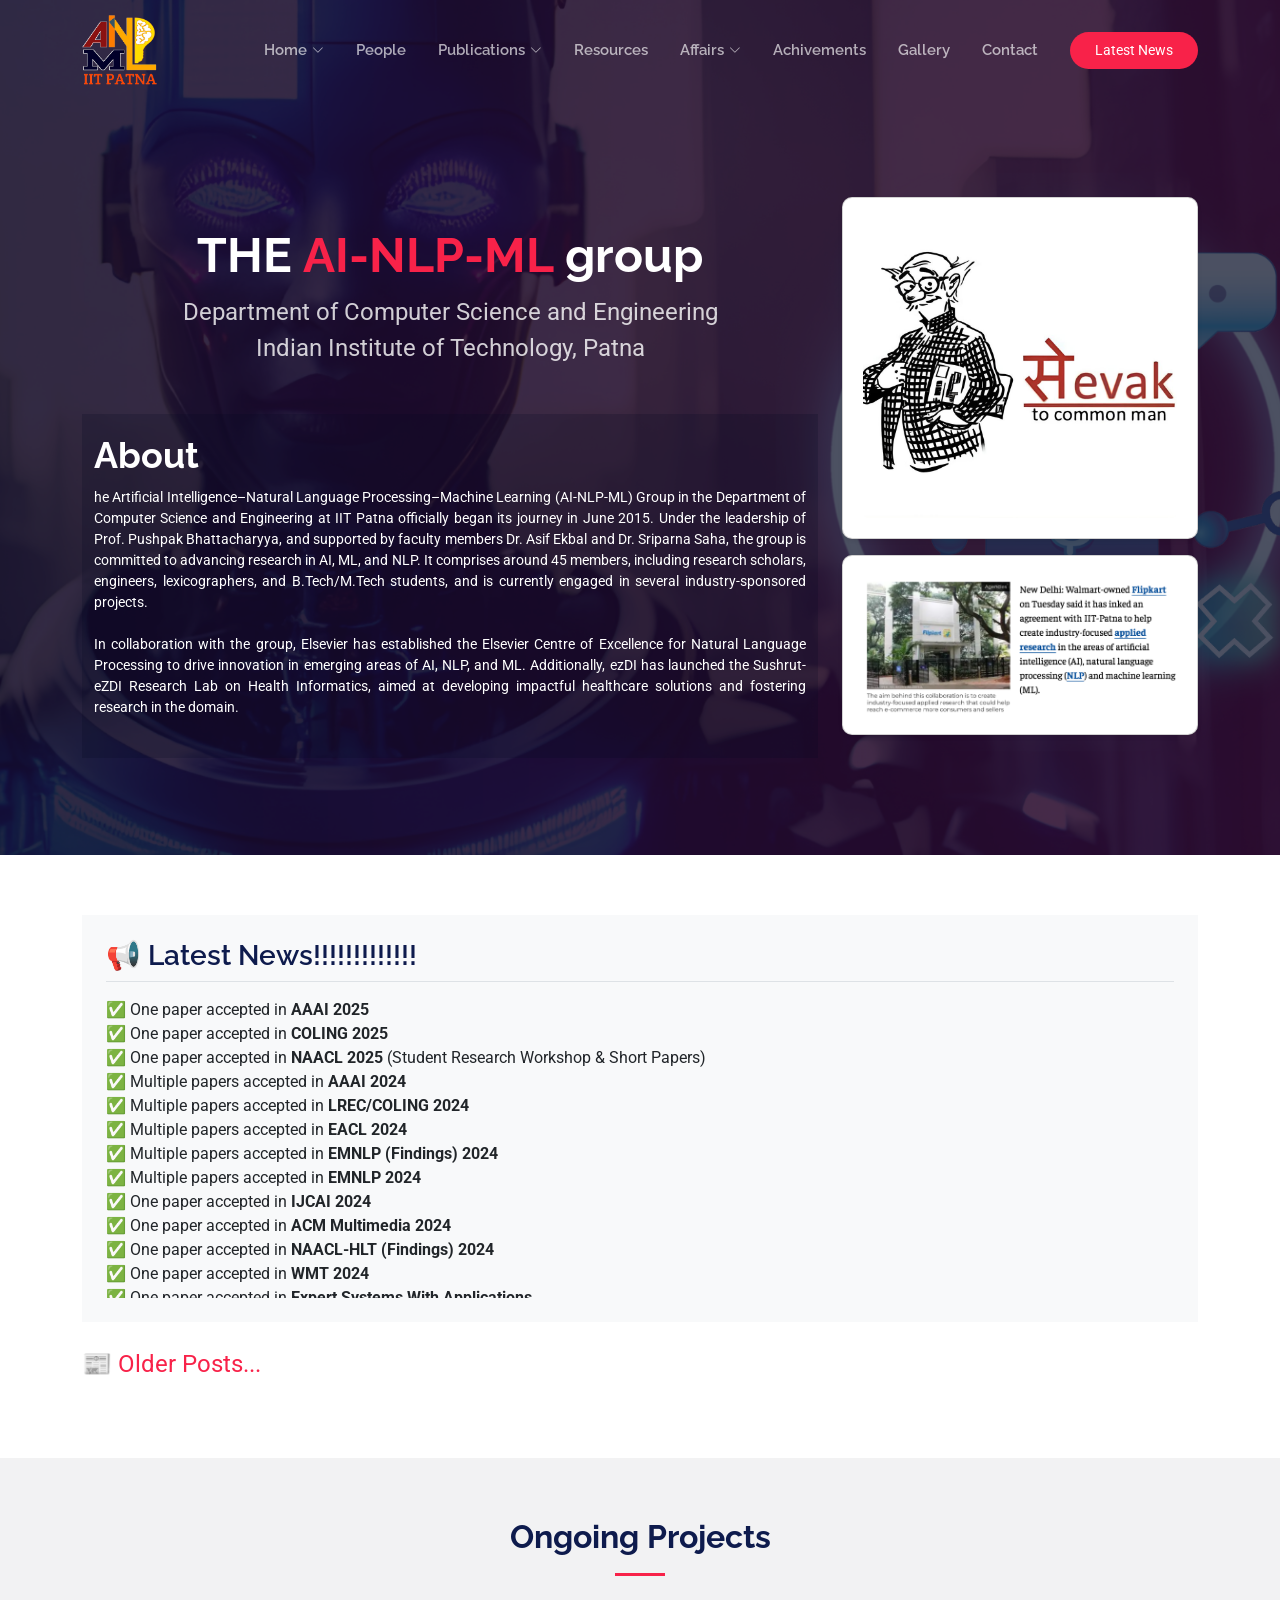
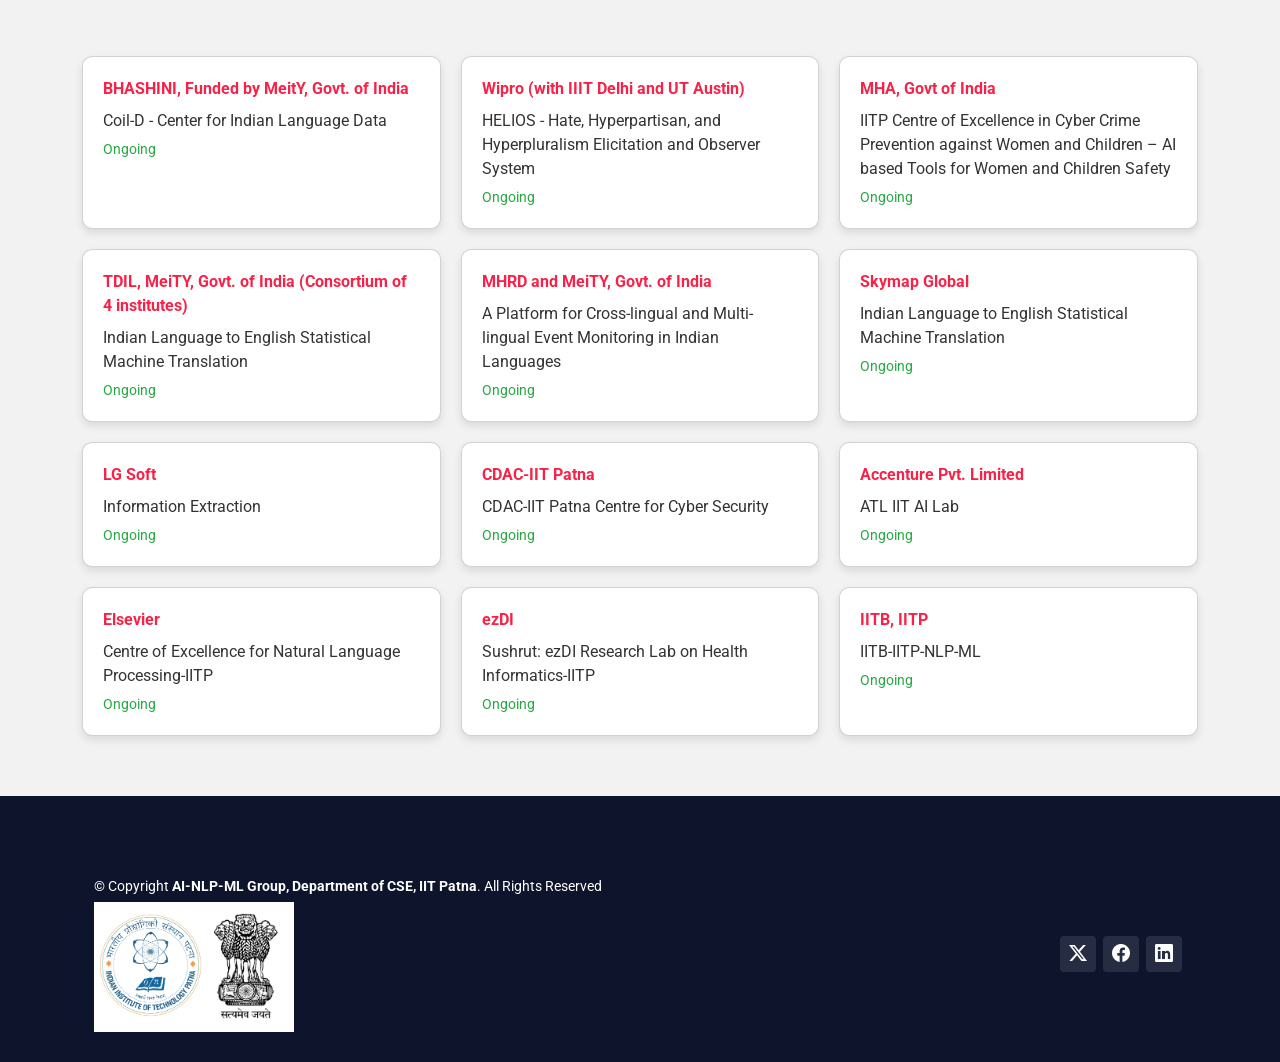
==== commit 88c1de05: "Update index.html" ====
--- a/index.html
+++ b/index.html
@@ -190,7 +190,7 @@
    <div class="container">
     <!-- Latest News (30%) -->
     <div class="col-lg-12 bg-light text-dark p-4 position-relative overflow-hidden">
-      <h3 class="fw-semibold mb-3 border-bottom pb-2">📢 Latest News</h3>
+      <h3 class="fw-semibold mb-3 border-bottom pb-2">📢 Latest News!!!!!!!!!!!!!</h3>
       <div class="news-ticker" style="max-height: 300px; overflow-y: hidden; position: relative;">
         <ul class="news-list list-unstyled m-0 p-0" style="animation: scrollUp 24s linear infinite;">
          <li>✅ One paper accepted in <strong>AAAI 2025</strong></li>
@@ -583,4 +583,4 @@
 
 </body>
 
-</html>+</html>
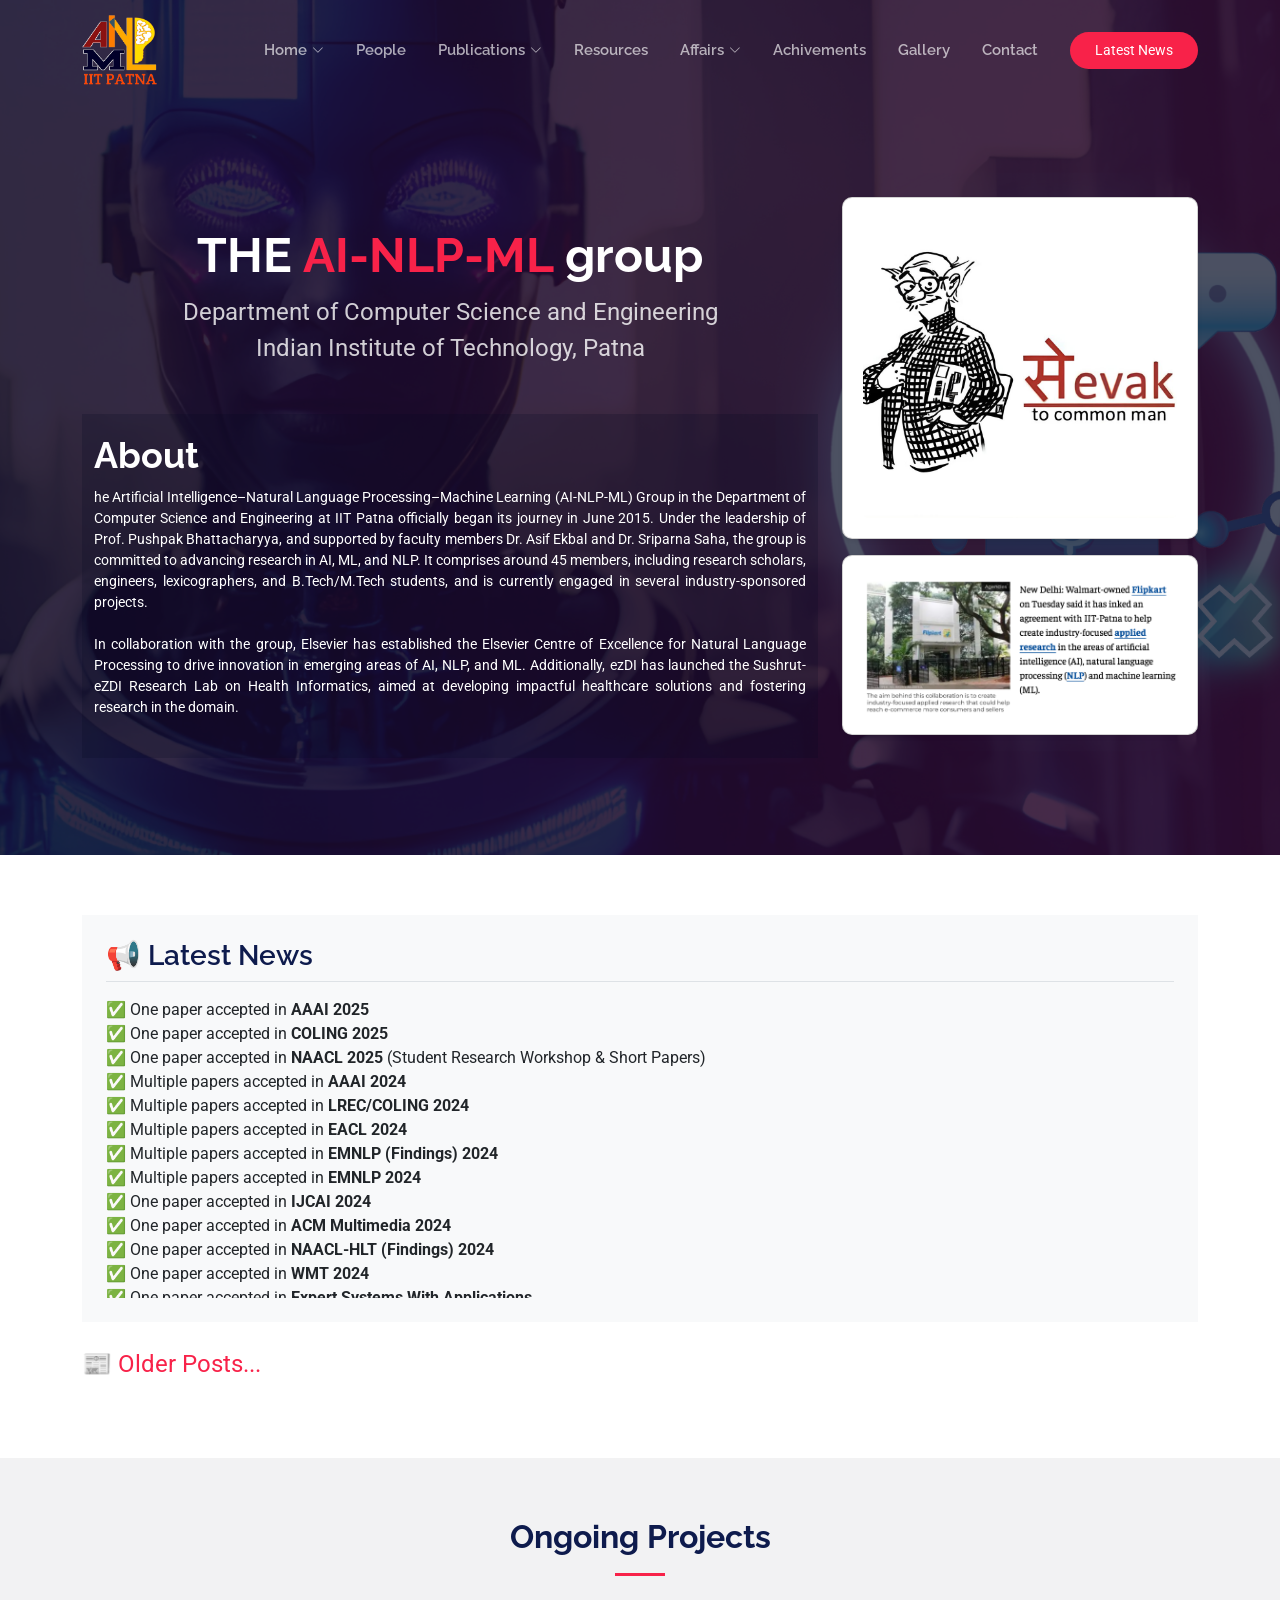
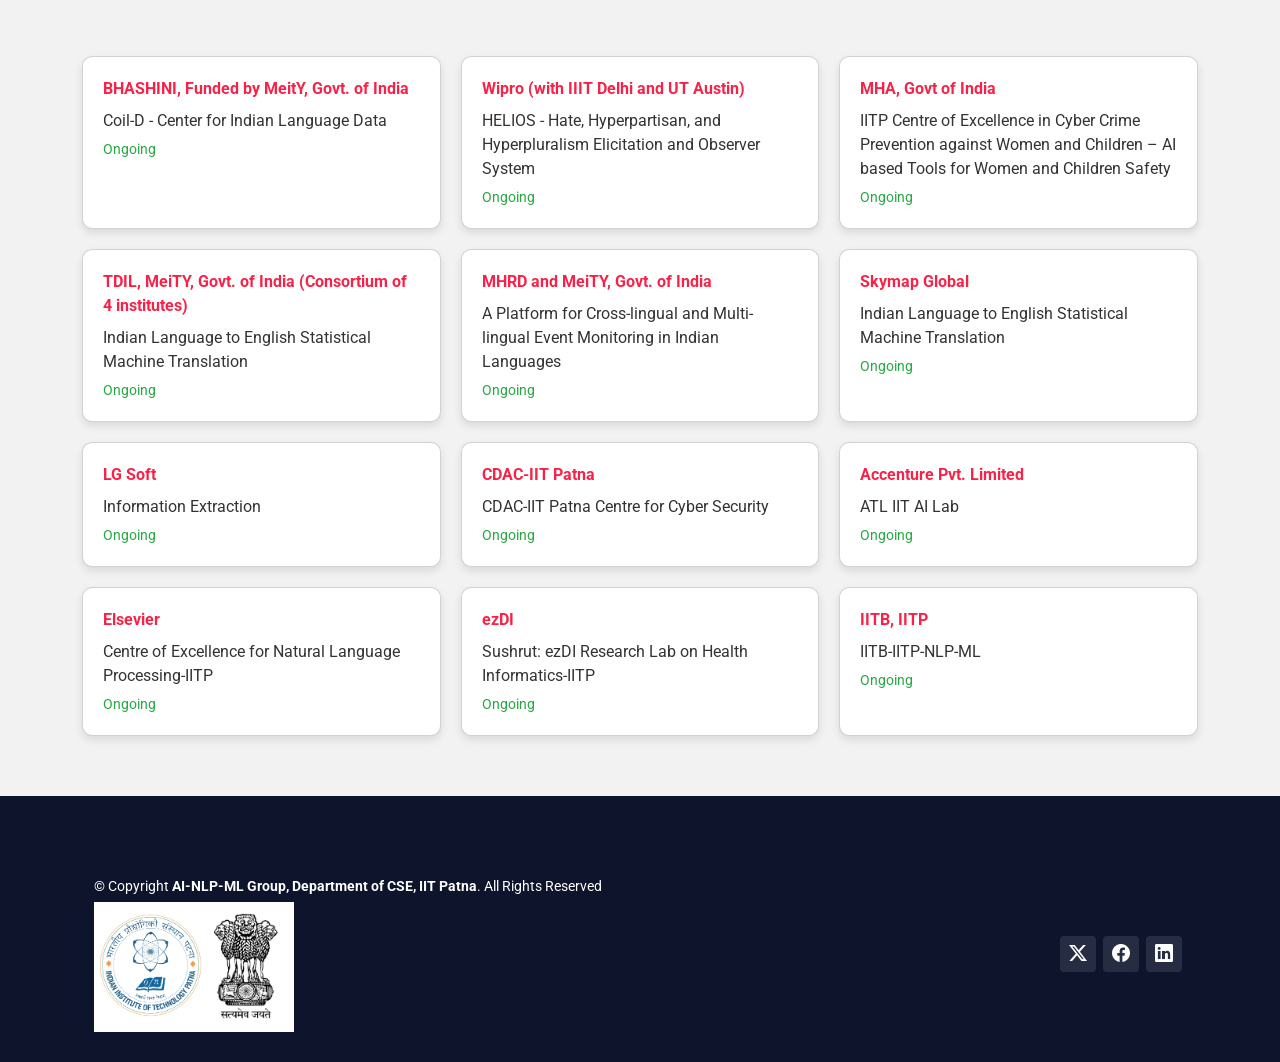
==== commit 9b403019: "Update index.html" ====
--- a/index.html
+++ b/index.html
@@ -190,7 +190,7 @@
    <div class="container">
     <!-- Latest News (30%) -->
     <div class="col-lg-12 bg-light text-dark p-4 position-relative overflow-hidden">
-      <h3 class="fw-semibold mb-3 border-bottom pb-2">📢 Latest News!!!!!!!!!!!!!</h3>
+      <h3 class="fw-semibold mb-3 border-bottom pb-2">📢 Latest News</h3>
       <div class="news-ticker" style="max-height: 300px; overflow-y: hidden; position: relative;">
         <ul class="news-list list-unstyled m-0 p-0" style="animation: scrollUp 24s linear infinite;">
          <li>✅ One paper accepted in <strong>AAAI 2025</strong></li>
